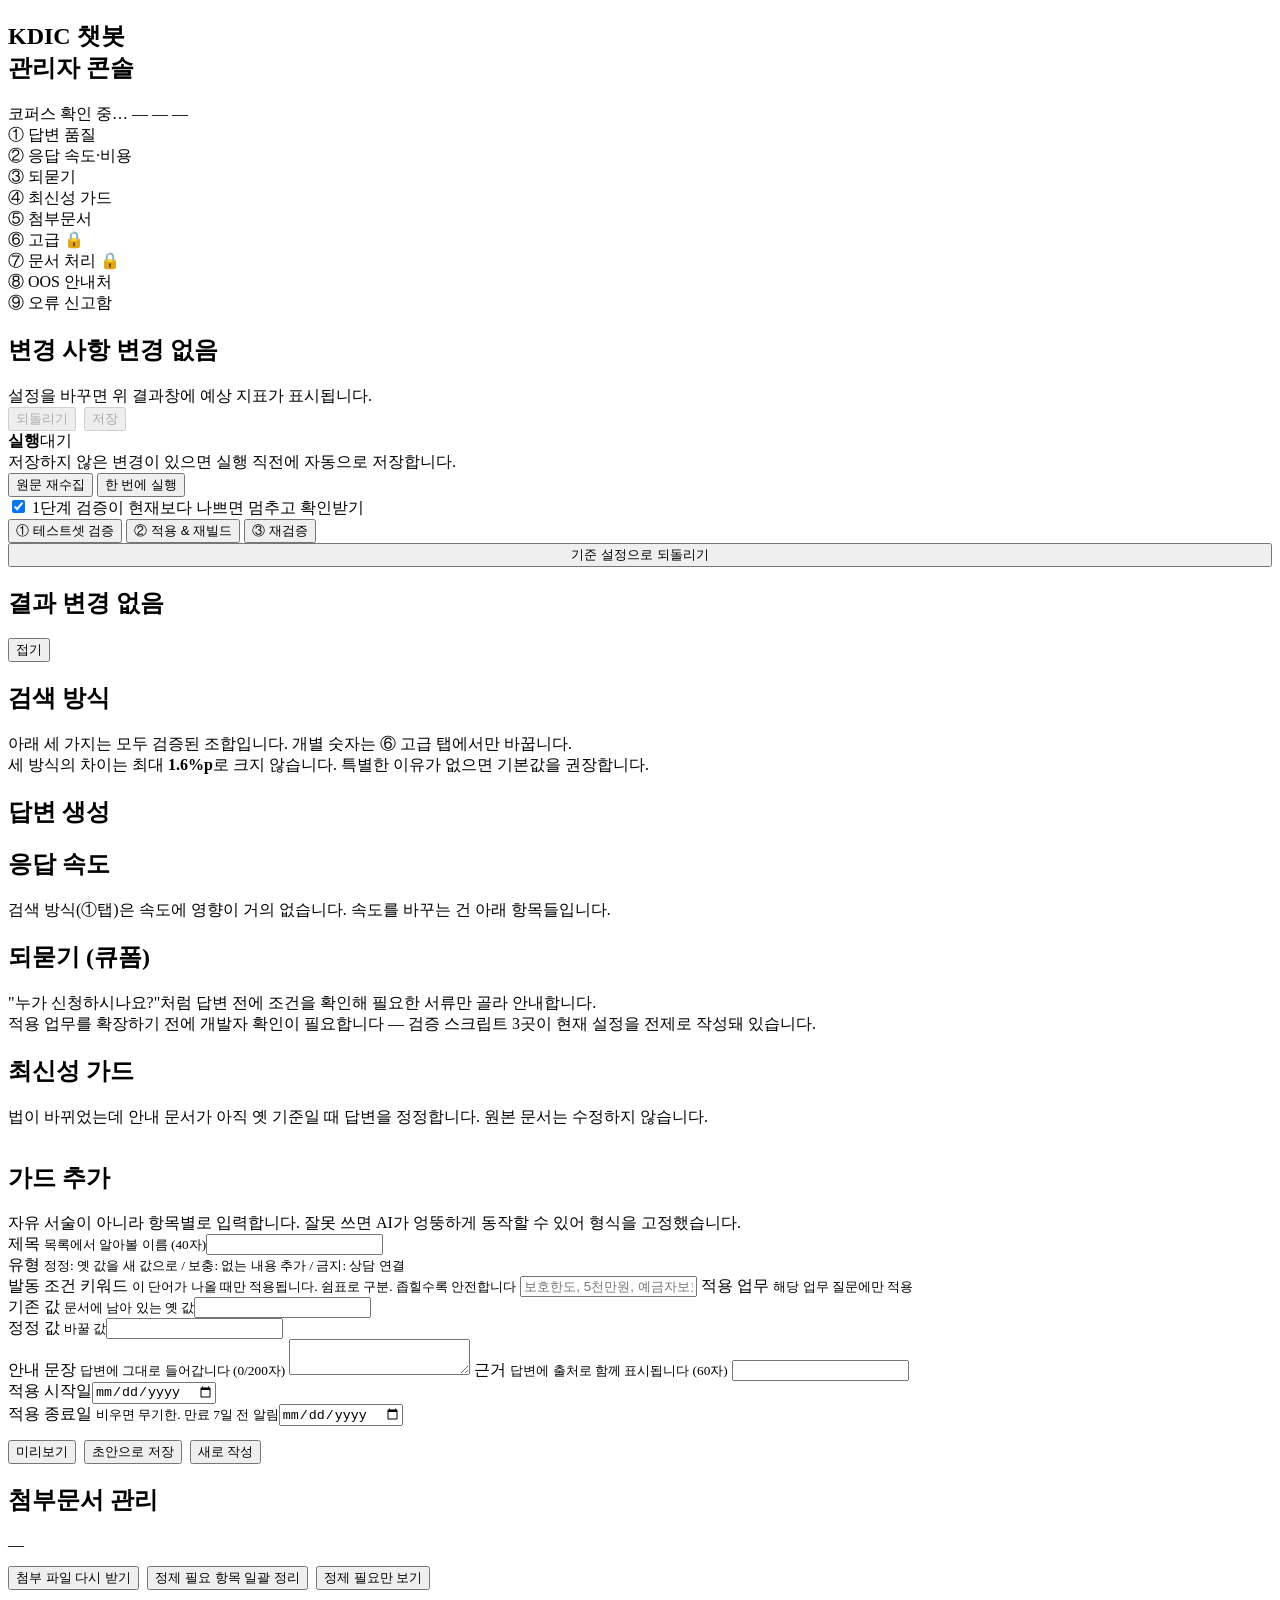
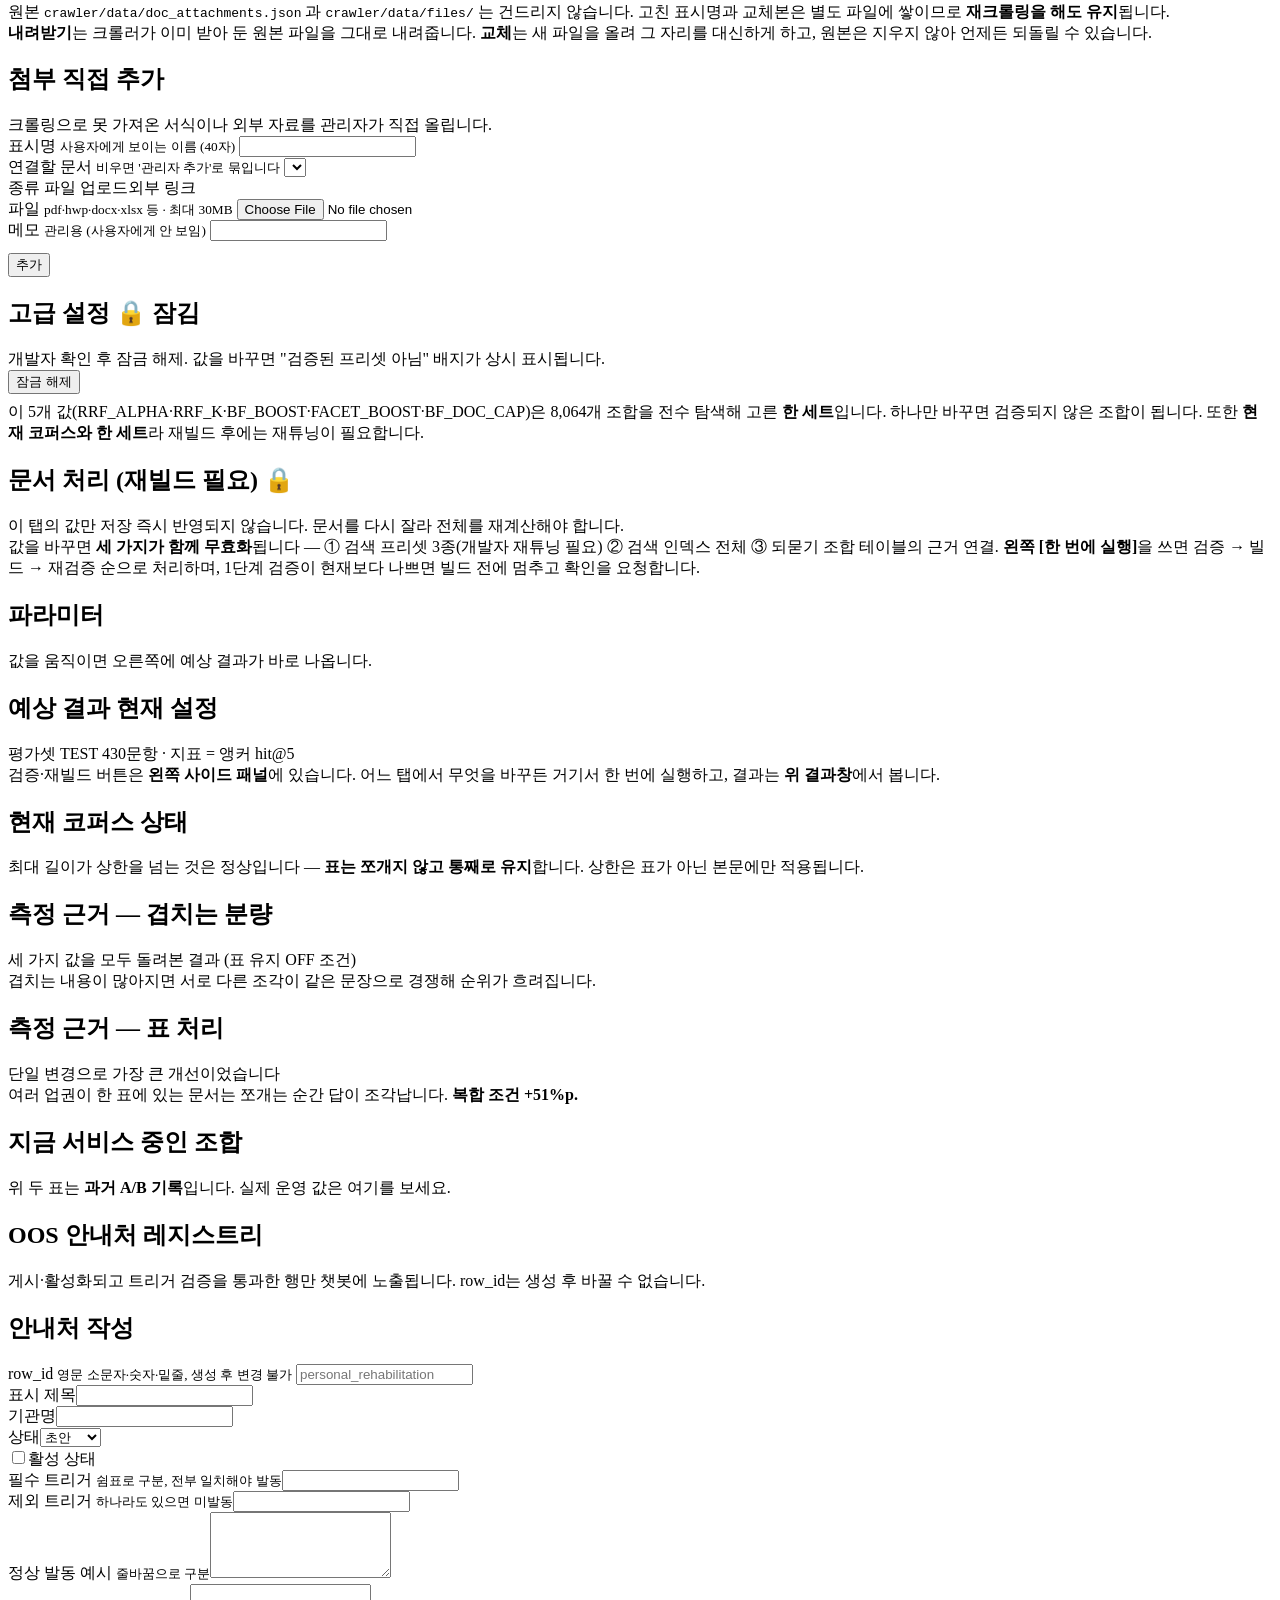
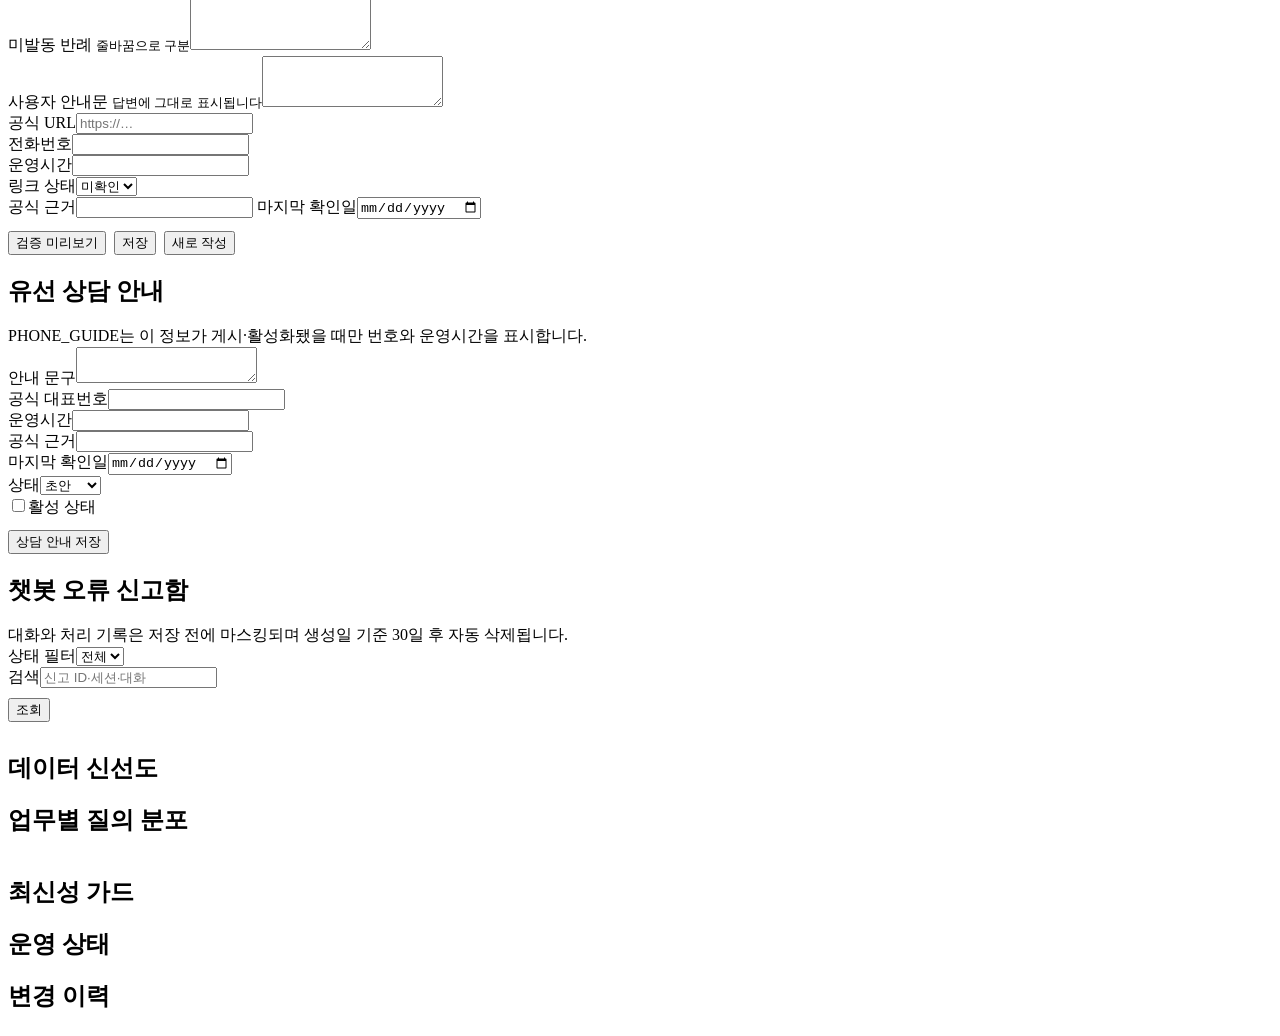
==== admin/static/index.html @ b29eea76 "first commit/ 기존 4MATION dir의 essential 추출" ====
<!DOCTYPE html>
<html lang="ko">
<head>
<meta charset="UTF-8">
<meta name="viewport" content="width=device-width, initial-scale=1">
<title>KDIC 챗봇 관리자 콘솔</title>
<link rel="stylesheet" href="/static/style.css">
</head>
<body>

<div class="shell">

<!-- 좌측 사이드 — 이동 수단(탭)과 조작(저장·실행)을 한 자리에 모은다.
     결과는 오른쪽 위 고정 창에서만 읽는다. 보는 곳과 누르는 곳을 섞지 않는다. -->
<aside class="side">
  <div class="brand">
    <h1>KDIC 챗봇<br>관리자 콘솔</h1>
    <div class="badges">
      <span class="badge" id="bCorpus">코퍼스 확인 중…</span>
      <span class="badge" id="bPreset">—</span>
      <span class="badge" id="bGuard">—</span>
      <span class="badge warn" id="bInsured" style="display:none">부보금융회사 명단 갱신 필요</span>
      <span class="badge" id="bRepo">—</span>
    </div>
  </div>

  <nav class="tabs">
    <div class="tab on" data-p="p1">① 답변 품질</div>
    <div class="tab" data-p="p2">② 응답 속도·비용</div>
    <div class="tab" data-p="p3">③ 되묻기</div>
    <div class="tab" data-p="p4">④ 최신성 가드</div>
    <div class="tab" data-p="p5">⑤ 첨부문서</div>
    <div class="tab lock" data-p="p6">⑥ 고급 🔒</div>
    <div class="tab lock" data-p="p7">⑦ 문서 처리 🔒</div>
    <div class="tab" data-p="p8">⑧ OOS 안내처</div>
    <div class="tab" data-p="p9">⑨ 오류 신고함</div>
  </nav>

  <div class="card side-card" id="chgCard">
    <h2>변경 사항 <span class="badge" id="chgBadge">변경 없음</span></h2>
    <div class="sub" id="chgSub">설정을 바꾸면 위 결과창에 예상 지표가 표시됩니다.</div>
    <div id="chgList" class="chglist"></div>
    <div style="display:flex;gap:8px">
      <button class="btn ghost" id="btnReset" disabled>되돌리기</button>
      <button class="btn" id="btnSave" disabled>저장</button>
    </div>
    <div class="runbox">
      <div class="runhead"><b>실행</b><span class="badge" id="runBadge">대기</span></div>
      <div class="sub" id="runSub">저장하지 않은 변경이 있으면 실행 직전에 자동으로 저장합니다.</div>
      <div class="runmain">
        <button class="btn warn" id="btnCrawl">원문 재수집</button>
        <button class="btn" id="btnChain">한 번에 실행</button>
      </div>
      <div class="note" id="planNote"></div>
      <label class="chk"><input type="checkbox" id="chkGuard" checked>
        <span>1단계 검증이 현재보다 나쁘면 멈추고 확인받기</span></label>
      <div class="runbtns">
        <button class="btn ghost sm" id="btnEval">① 테스트셋 검증</button>
        <button class="btn ghost sm" id="btnApply">② 적용 &amp; 재빌드</button>
        <button class="btn ghost sm" id="btnVerify">③ 재검증</button>
      </div>
      <div class="hint" id="runHint"></div>
    </div>

    <div class="goldenbox">
      <button class="btn ghost sm" id="btnGolden" style="width:100%">기준 설정으로 되돌리기</button>
      <div class="hint" id="goldenHint"></div>
    </div>
  </div>
</aside>

<main class="main">

  <!-- 상단 고정 결과창 — 어느 탭에 있든 지표와 실행 결과가 같은 자리에 남는다. -->
  <section class="resultbar" id="resultBar">
    <div class="rbhead">
      <h2>결과 <span class="badge" id="resBadge">변경 없음</span></h2>
      <span class="rbmeta" id="resMeta"></span>
      <button class="btn ghost sm" id="rbToggle">접기</button>
    </div>
    <table id="projTbl"></table>
    <div id="chgNote"></div>
    <div class="hint" id="accSrc"></div>
    <div class="hint" id="bestHint"></div>
    <div id="jobBox"></div>
  </section>

  <div class="mainbody">
    <div class="panes">
  <!-- ① 답변 품질 -->
  <div class="pane on" id="p1">
    <div class="card">
      <h2>검색 방식</h2>
      <div class="sub">아래 세 가지는 모두 검증된 조합입니다. 개별 숫자는 ⑥ 고급 탭에서만 바꿉니다.</div>
      <div class="presets" id="presetBox"></div>
      <div class="hint">세 방식의 차이는 최대 <b>1.6%p</b>로 크지 않습니다. 특별한 이유가 없으면 기본값을 권장합니다.</div>
    </div>
    <div class="card"><h2>답변 생성</h2><div id="f1"></div></div>
  </div>

  <!-- ② 속도·비용 -->
  <div class="pane" id="p2">
    <div class="card">
      <h2>응답 속도</h2>
      <div class="sub">검색 방식(①탭)은 속도에 영향이 거의 없습니다. 속도를 바꾸는 건 아래 항목들입니다.</div>
      <div id="f2"></div>
      <div class="note" id="latNote"></div>
    </div>
  </div>

  <!-- ③ 되묻기 -->
  <div class="pane" id="p3">
    <div class="card">
      <h2>되묻기 (큐폼)</h2>
      <div class="sub">"누가 신청하시나요?"처럼 답변 전에 조건을 확인해 필요한 서류만 골라 안내합니다.</div>
      <div id="f3"></div>
      <div class="note">적용 업무를 확장하기 전에 개발자 확인이 필요합니다 — 검증 스크립트 3곳이 현재 설정을 전제로 작성돼 있습니다.</div>
    </div>
  </div>

  <!-- ④ 최신성 가드 -->
  <div class="pane" id="p4">
    <div class="card">
      <h2>최신성 가드</h2>
      <div class="sub">법이 바뀌었는데 안내 문서가 아직 옛 기준일 때 답변을 정정합니다. 원본 문서는 수정하지 않습니다.</div>
      <div id="f4"></div>
      <table style="margin-top:14px" id="guardTbl"></table>
      <div class="hint" id="guardHint"></div>
    </div>
    <div class="card form">
      <h2 id="gFormTitle">가드 추가</h2>
      <div class="sub">자유 서술이 아니라 항목별로 입력합니다. 잘못 쓰면 AI가 엉뚱하게 동작할 수 있어 형식을 고정했습니다.</div>
      <input type="hidden" id="gId">
      <div class="grid2">
        <div><label>제목 <small>목록에서 알아볼 이름 (40자)</small><input type="text" id="gTitle" maxlength="40"></label></div>
        <div><label>유형 <small>정정: 옛 값을 새 값으로 / 보충: 없는 내용 추가 / 금지: 상담 연결</small>
          <span class="seg" id="gKind"></span></label></div>
      </div>
      <label>발동 조건 키워드 <small>이 단어가 나올 때만 적용됩니다. 쉼표로 구분. 좁힐수록 안전합니다</small>
        <input type="text" id="gTriggers" placeholder="보호한도, 5천만원, 예금자보호"></label>
      <label>적용 업무 <small>해당 업무 질문에만 적용</small><div class="chips" id="gBiz"></div></label>
      <div class="grid2" id="gValRow">
        <div><label>기존 값 <small>문서에 남아 있는 옛 값</small><input type="text" id="gOld" maxlength="30"></label></div>
        <div><label>정정 값 <small>바꿀 값</small><input type="text" id="gNew" maxlength="30"></label></div>
      </div>
      <label>안내 문장 <small>답변에 그대로 들어갑니다 (<span id="gLen">0</span>/200자)</small>
        <textarea id="gStmt" rows="2" maxlength="200"></textarea></label>
      <label>근거 <small>답변에 출처로 함께 표시됩니다 (60자)</small>
        <input type="text" id="gSrc" maxlength="60"></label>
      <div class="grid2">
        <div><label>적용 시작일<input type="date" id="gStart"></label></div>
        <div><label>적용 종료일 <small>비우면 무기한. 만료 7일 전 알림</small><input type="date" id="gEnd"></label></div>
      </div>
      <div id="gErr"></div>
      <div style="margin-top:14px;display:flex;gap:8px;flex-wrap:wrap">
        <button class="btn ghost" id="gPreview">미리보기</button>
        <button class="btn" id="gSave">초안으로 저장</button>
        <button class="btn ghost" id="gClear">새로 작성</button>
      </div>
      <div id="gPrev"></div>
    </div>
  </div>

  <!-- ⑤ 첨부문서 -->
  <div class="pane" id="p5">
    <div class="card">
      <h2>첨부문서 관리</h2>
      <div class="sub" id="attSub">—</div>
      <div id="attNote"></div>
      <div style="margin-top:12px;display:flex;gap:8px;flex-wrap:wrap">
        <button class="btn warn sm" id="btnFetchFiles">첨부 파일 다시 받기</button>
        <button class="btn ghost sm" id="attClean">정제 필요 항목 일괄 정리</button>
        <button class="btn ghost sm" id="attToggleDirty">정제 필요만 보기</button>
      </div>
      <div id="attFetchNote"></div>
      <input type="file" id="repFile" style="display:none">
      <div id="attTbl" style="margin-top:12px"></div>
      <div class="hint">원본 <code>crawler/data/doc_attachments.json</code> 과
        <code>crawler/data/files/</code> 는 건드리지 않습니다. 고친 표시명과 교체본은 별도 파일에
        쌓이므로 <b>재크롤링을 해도 유지</b>됩니다.<br>
        <b>내려받기</b>는 크롤러가 이미 받아 둔 원본 파일을 그대로 내려줍니다.
        <b>교체</b>는 새 파일을 올려 그 자리를 대신하게 하고, 원본은 지우지 않아 언제든 되돌릴 수 있습니다.</div>
    </div>

    <div class="card form">
      <h2>첨부 직접 추가</h2>
      <div class="sub">크롤링으로 못 가져온 서식이나 외부 자료를 관리자가 직접 올립니다.</div>
      <div class="grid2">
        <div><label>표시명 <small>사용자에게 보이는 이름 (40자)</small>
          <input type="text" id="axLabel" maxlength="40"></label></div>
        <div><label>연결할 문서 <small>비우면 '관리자 추가'로 묶입니다</small>
          <select id="axDoc"></select></label></div>
      </div>
      <label>종류<span class="seg" id="axKind">
        <span class="on" data-v="file">파일 업로드</span><span data-v="url">외부 링크</span></span></label>
      <div id="axFileRow"><label>파일 <small>pdf·hwp·docx·xlsx 등 · 최대 30MB</small>
        <input type="file" id="axFile"></label><div id="axUp"></div></div>
      <div id="axUrlRow" style="display:none"><label>주소
        <input type="text" id="axUrl" placeholder="https://…"></label></div>
      <label>메모 <small>관리용 (사용자에게 안 보임)</small>
        <input type="text" id="axNote" maxlength="100"></label>
      <div id="axErr"></div>
      <div style="margin-top:12px"><button class="btn" id="axSave">추가</button></div>
    </div>

    <div class="card form" style="display:none" aria-hidden="true">
      <h2>이전 타기관 안내 사전 (사용 중지)</h2>
      <div class="sub">소관이 아닌 질문에 안내할 기관·연락처입니다. 여기에 없는 주제는 자동으로 일반 거절 문구로 내려갑니다.</div>
      <table id="linkTbl"></table>
      <div class="grid2" style="margin-top:14px">
        <div><label>기관·제도 이름<input type="text" id="lkTitle" maxlength="40"></label></div>
        <div><label>담당 기관<input type="text" id="lkOrg" maxlength="40"></label></div>
      </div>
      <div class="grid2">
        <div><label>주소<input type="text" id="lkUrl" placeholder="https://…"></label></div>
        <div><label>전화번호<input type="text" id="lkPhone" placeholder="1600-5500"></label></div>
      </div>
      <label>발동 키워드 <small>이 단어가 나오면 이 안내처를 제시합니다. 쉼표로 구분</small>
        <input type="text" id="lkKw" placeholder="워크아웃, 신용회복"></label>
      <label>적용 업무 <small>비우면 전 업무</small><div class="chips" id="lkBiz"></div></label>
      <label>메모<input type="text" id="lkNote" maxlength="120"></label>
      <input type="hidden" id="lkId">
      <div id="lkErr"></div>
      <div style="margin-top:12px;display:flex;gap:8px">
        <button class="btn" id="lkSave">저장</button>
        <button class="btn ghost" id="lkClear">새로 작성</button>
      </div>
      <div class="hint">주소·전화번호는 <b>크롤링 원문에 실재하는 값</b>만 넣으세요. 답변에 그대로 나갑니다.</div>
    </div>
  </div>

  <!-- ⑥ 고급 -->
  <div class="pane" id="p6">
    <div class="card">
      <h2>고급 설정 🔒 <span class="badge" id="advLock">잠김</span></h2>
      <div class="sub">개발자 확인 후 잠금 해제. 값을 바꾸면 "검증된 프리셋 아님" 배지가 상시 표시됩니다.</div>
      <button class="btn ghost sm" id="advToggle">잠금 해제</button>
      <div id="f6" style="margin-top:8px"></div>
      <div class="note bad">
        이 5개 값(RRF_ALPHA·RRF_K·BF_BOOST·FACET_BOOST·BF_DOC_CAP)은 8,064개 조합을 전수 탐색해 고른 <b>한 세트</b>입니다.
        하나만 바꾸면 검증되지 않은 조합이 됩니다. 또한 <b>현재 코퍼스와 한 세트</b>라 재빌드 후에는 재튜닝이 필요합니다.
      </div>
    </div>
  </div>

  <!-- ⑦ 문서 처리 -->
  <div class="pane" id="p7">
    <div class="card">
      <h2>문서 처리 (재빌드 필요) 🔒</h2>
      <div class="sub">이 탭의 값만 저장 즉시 반영되지 않습니다. 문서를 다시 잘라 전체를 재계산해야 합니다.</div>
      <div class="note bad">
        값을 바꾸면 <b>세 가지가 함께 무효화</b>됩니다 —
        ① 검색 프리셋 3종(개발자 재튜닝 필요) ② 검색 인덱스 전체 ③ 되묻기 조합 테이블의 근거 연결.
        <b>왼쪽 [한 번에 실행]</b>을 쓰면 검증 → 빌드 → 재검증 순으로 처리하며,
        1단계 검증이 현재보다 나쁘면 빌드 전에 멈추고 확인을 요청합니다.
      </div>
      <div id="preflight"></div>
    </div>
    <div class="split">
      <div class="card" style="margin:0">
        <h2>파라미터</h2>
        <div class="sub">값을 움직이면 오른쪽에 예상 결과가 바로 나옵니다.</div>
        <div id="f7"></div>
        <div class="hint" id="crawlHint"></div>
      </div>
      <div class="card" style="margin:0">
        <h2>예상 결과 <span class="badge" id="evTag">현재 설정</span></h2>
        <div class="sub">평가셋 TEST 430문항 · 지표 = 앵커 hit@5</div>
        <table id="cmpTbl"></table>
        <div id="evNote"></div>
        <div class="hint" id="evSrc"></div>
        <div class="hint">검증·재빌드 버튼은 <b>왼쪽 사이드 패널</b>에 있습니다.
          어느 탭에서 무엇을 바꾸든 거기서 한 번에 실행하고, 결과는 <b>위 결과창</b>에서 봅니다.</div>
      </div>
    </div>
    <div class="card">
      <h2>현재 코퍼스 상태</h2>
      <div class="kpi" id="corpusKpi"></div>
      <div class="hint">최대 길이가 상한을 넘는 것은 정상입니다 — <b>표는 쪼개지 않고 통째로 유지</b>합니다. 상한은 표가 아닌 본문에만 적용됩니다.</div>
    </div>
    <div class="split">
      <div class="card" style="margin:0">
        <h2>측정 근거 — 겹치는 분량</h2>
        <div class="sub">세 가지 값을 모두 돌려본 결과 (표 유지 OFF 조건)</div>
        <table id="evOv"></table>
        <div class="hint">겹치는 내용이 많아지면 서로 다른 조각이 같은 문장으로 경쟁해 순위가 흐려집니다.</div>
      </div>
      <div class="card" style="margin:0">
        <h2>측정 근거 — 표 처리</h2>
        <div class="sub">단일 변경으로 가장 큰 개선이었습니다</div>
        <table id="evTbl"></table>
        <div class="hint">여러 업권이 한 표에 있는 문서는 쪼개는 순간 답이 조각납니다. <b>복합 조건 +51%p.</b></div>
      </div>
    </div>
    <div class="card">
      <h2>지금 서비스 중인 조합</h2>
      <div class="sub">위 두 표는 <b>과거 A/B 기록</b>입니다. 실제 운영 값은 여기를 보세요.</div>
      <div id="evLive"></div>
    </div>
  </div>

  <!-- ⑧ OOS 안내처 -->
  <div class="pane" id="p8">
    <div class="card">
      <h2>OOS 안내처 레지스트리</h2>
      <div class="sub">게시·활성화되고 트리거 검증을 통과한 행만 챗봇에 노출됩니다. row_id는 생성 후 바꿀 수 없습니다.</div>
      <table id="rfTbl"></table>
    </div>
    <div class="card form">
      <h2 id="rfTitle">안내처 작성</h2>
      <div class="grid2">
        <div><label>row_id <small>영문 소문자·숫자·밑줄, 생성 후 변경 불가</small>
          <input type="text" id="rfId" placeholder="personal_rehabilitation"></label></div>
        <div><label>표시 제목<input type="text" id="rfName" maxlength="100"></label></div>
      </div>
      <div class="grid2">
        <div><label>기관명<input type="text" id="rfOrg" maxlength="100"></label></div>
        <div><label>상태<select id="rfStatus"><option value="draft">초안</option><option value="published">게시</option><option value="disabled">비활성</option></select></label></div>
      </div>
      <label class="chk"><input type="checkbox" id="rfActive"><span>활성 상태</span></label>
      <div class="grid2">
        <div><label>필수 트리거 <small>쉼표로 구분, 전부 일치해야 발동</small><input type="text" id="rfRequired"></label></div>
        <div><label>제외 트리거 <small>하나라도 있으면 미발동</small><input type="text" id="rfExcluded"></label></div>
      </div>
      <div class="grid2">
        <div><label>정상 발동 예시 <small>줄바꿈으로 구분</small><textarea id="rfPositive" rows="4"></textarea></label></div>
        <div><label>미발동 반례 <small>줄바꿈으로 구분</small><textarea id="rfNegative" rows="4"></textarea></label></div>
      </div>
      <label>사용자 안내문 <small>답변에 그대로 표시됩니다</small><textarea id="rfMessage" rows="3"></textarea></label>
      <div class="grid2">
        <div><label>공식 URL<input type="text" id="rfUrl" placeholder="https://…"></label></div>
        <div><label>전화번호<input type="text" id="rfPhone"></label></div>
      </div>
      <div class="grid2">
        <div><label>운영시간<input type="text" id="rfHours"></label></div>
        <div><label>링크 상태<select id="rfLinkState"><option value="unknown">미확인</option><option value="ok">정상</option><option value="bad">이상</option></select></label></div>
      </div>
      <label>공식 근거<input type="text" id="rfEvidence"></label>
      <label>마지막 확인일<input type="date" id="rfVerified"></label>
      <div id="rfErr"></div><div id="rfPreview"></div>
      <div style="margin-top:12px;display:flex;gap:8px">
        <button class="btn ghost" id="rfPreviewBtn">검증 미리보기</button>
        <button class="btn" id="rfSave">저장</button>
        <button class="btn ghost" id="rfClear">새로 작성</button>
      </div>
    </div>
    <div class="card form">
      <h2>유선 상담 안내</h2>
      <div class="sub">PHONE_GUIDE는 이 정보가 게시·활성화됐을 때만 번호와 운영시간을 표시합니다.</div>
      <label>안내 문구<textarea id="pgMessage" rows="2"></textarea></label>
      <div class="grid2">
        <div><label>공식 대표번호<input type="text" id="pgPhone"></label></div>
        <div><label>운영시간<input type="text" id="pgHours"></label></div>
      </div>
      <label>공식 근거<input type="text" id="pgEvidence"></label>
      <div class="grid2">
        <div><label>마지막 확인일<input type="date" id="pgVerified"></label></div>
        <div><label>상태<select id="pgStatus"><option value="draft">초안</option><option value="published">게시</option><option value="disabled">비활성</option></select></label></div>
      </div>
      <label class="chk"><input type="checkbox" id="pgActive"><span>활성 상태</span></label>
      <div id="pgErr"></div><button class="btn" id="pgSave" style="margin-top:12px">상담 안내 저장</button>
    </div>
  </div>

  <!-- ⑨ 오류 신고함 -->
  <div class="pane" id="p9">
    <div class="card">
      <h2>챗봇 오류 신고함</h2>
      <div class="sub">대화와 처리 기록은 저장 전에 마스킹되며 생성일 기준 30일 후 자동 삭제됩니다.</div>
      <div class="grid2">
        <div><label>상태 필터<select id="rpFilter"><option value="">전체</option></select></label></div>
        <div><label>검색<input type="text" id="rpQuery" placeholder="신고 ID·세션·대화"></label></div>
      </div>
      <div style="margin:10px 0"><button class="btn ghost sm" id="rpSearch">조회</button></div>
      <table id="rpTbl"></table>
    </div>
    <div class="card form" id="rpDetail" style="display:none">
      <h2>신고 상세 <span class="badge" id="rpId">—</span></h2>
      <div id="rpMeta" class="sub"></div>
      <div class="grid2">
        <div><label>처리 상태<select id="rpStatus"></select></label></div>
        <div><label>담당자<input type="text" id="rpAssignee"></label></div>
      </div>
      <label>중복 기준 신고 ID<input type="text" id="rpDuplicate" placeholder="상태가 ‘중복’일 때 원본 신고 ID"></label>
      <label>관리자 메모<textarea id="rpNote" rows="2"></textarea></label>
      <button class="btn" id="rpSave" style="margin:10px 0">처리 내용 저장</button>
      <h2>마스킹된 대화·처리 기록</h2>
      <pre class="log" id="rpPayload"></pre>
      <h2 style="margin-top:12px">관리자 메모 이력</h2>
      <div id="rpNotes"></div>
    </div>
  </div>
    </div>

    <div class="info">
  <div class="card">
    <h2>데이터 신선도</h2>
    <div id="fresh"></div>
  </div>

  <div class="card">
    <h2>업무별 질의 분포</h2>
    <table id="bizTbl"></table>
    <div class="hint" id="bizHint"></div>
  </div>

  <div class="card">
    <h2>최신성 가드</h2>
    <div id="guardStat"></div>
  </div>

  <div class="card">
    <h2>운영 상태</h2>
    <div id="health"></div>
  </div>

  <div class="card">
    <h2>변경 이력</h2>
    <table id="histTbl"></table>
  </div>
    </div>
  </div>
</main>

</div>

<div class="toast" id="toast"></div>
<script src="/static/app.js"></script>
</body>
</html>
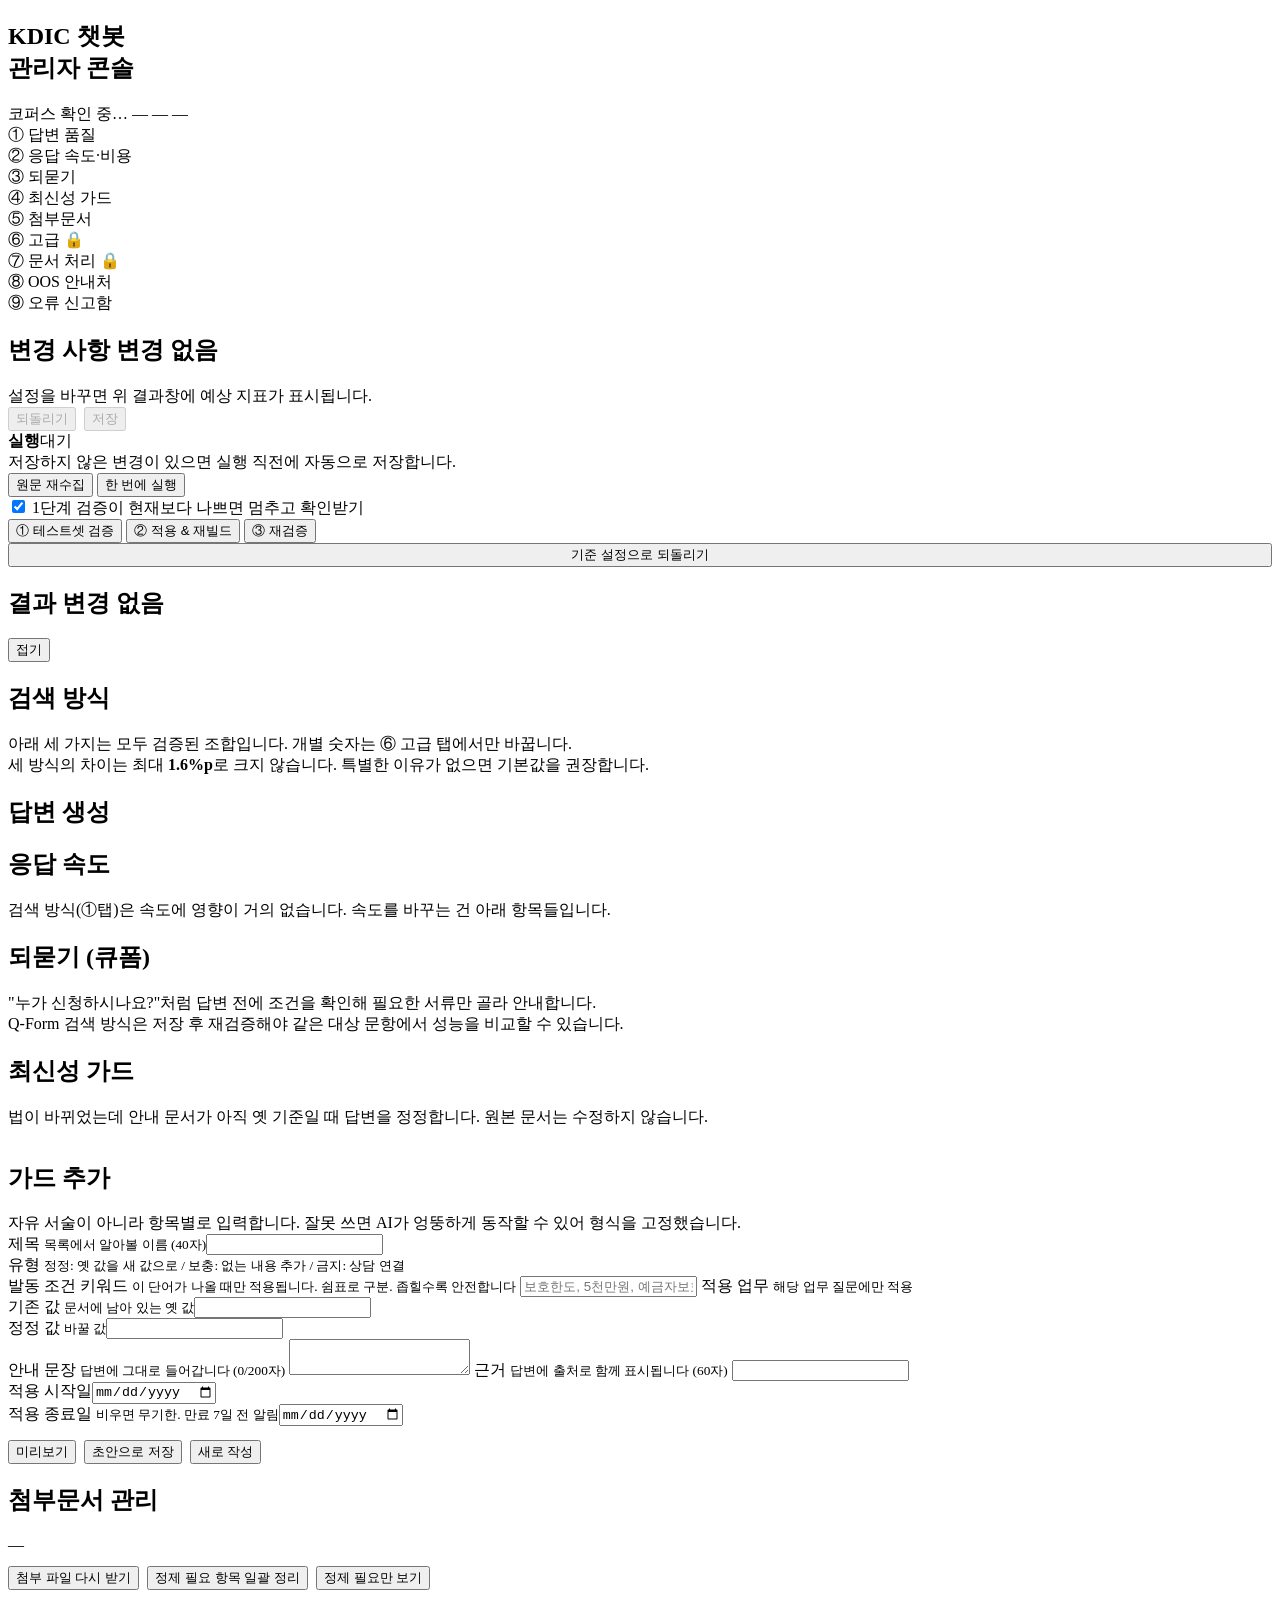
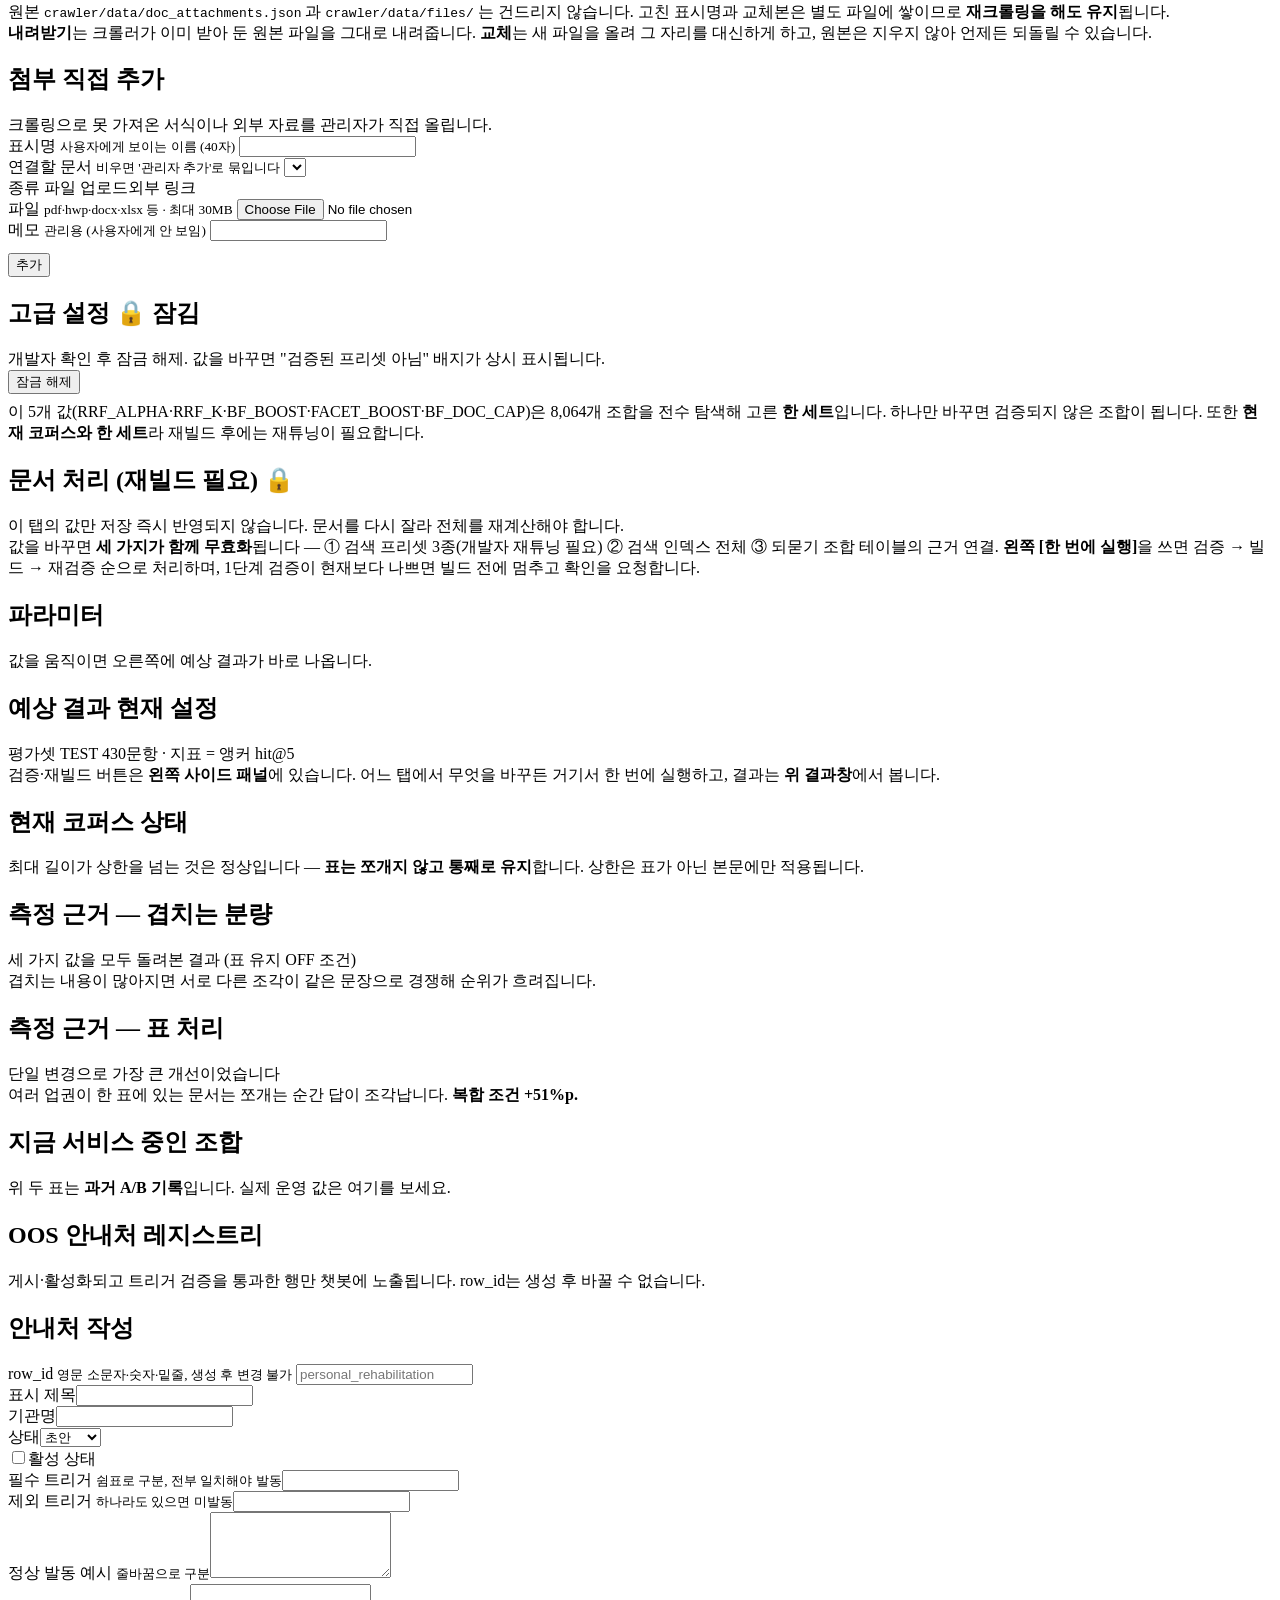
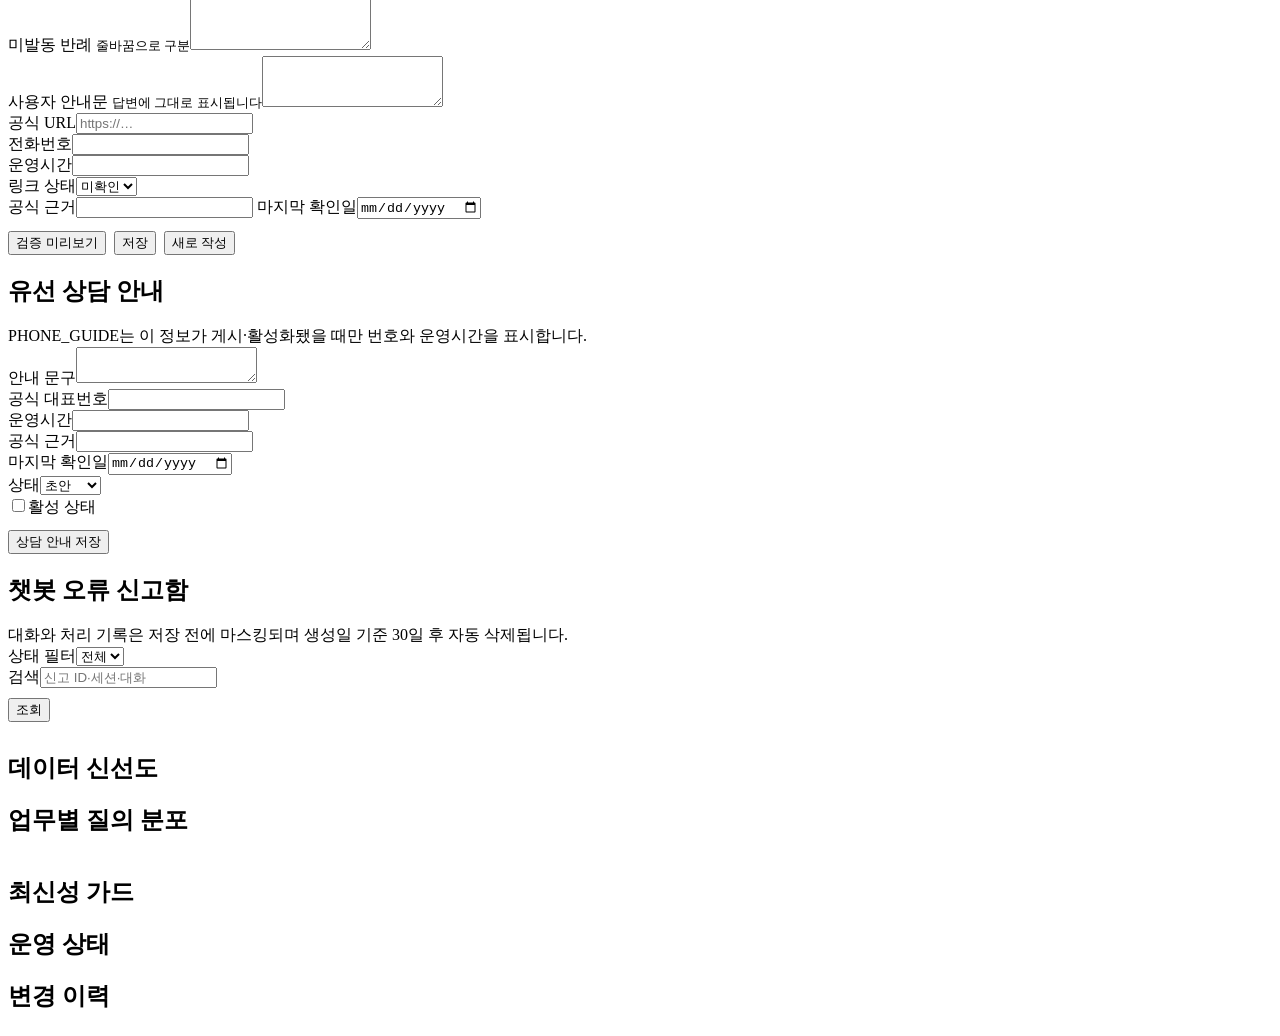
==== commit a4da816f: "feat(admin): display Q-Form evaluation results and status" ====
--- a/admin/static/index.html
+++ b/admin/static/index.html
@@ -114,7 +114,7 @@
       <h2>되묻기 (큐폼)</h2>
       <div class="sub">"누가 신청하시나요?"처럼 답변 전에 조건을 확인해 필요한 서류만 골라 안내합니다.</div>
       <div id="f3"></div>
-      <div class="note">적용 업무를 확장하기 전에 개발자 확인이 필요합니다 — 검증 스크립트 3곳이 현재 설정을 전제로 작성돼 있습니다.</div>
+      <div class="note" id="qformEvalNote">Q-Form 검색 방식은 저장 후 재검증해야 같은 대상 문항에서 성능을 비교할 수 있습니다.</div>
     </div>
   </div>
 
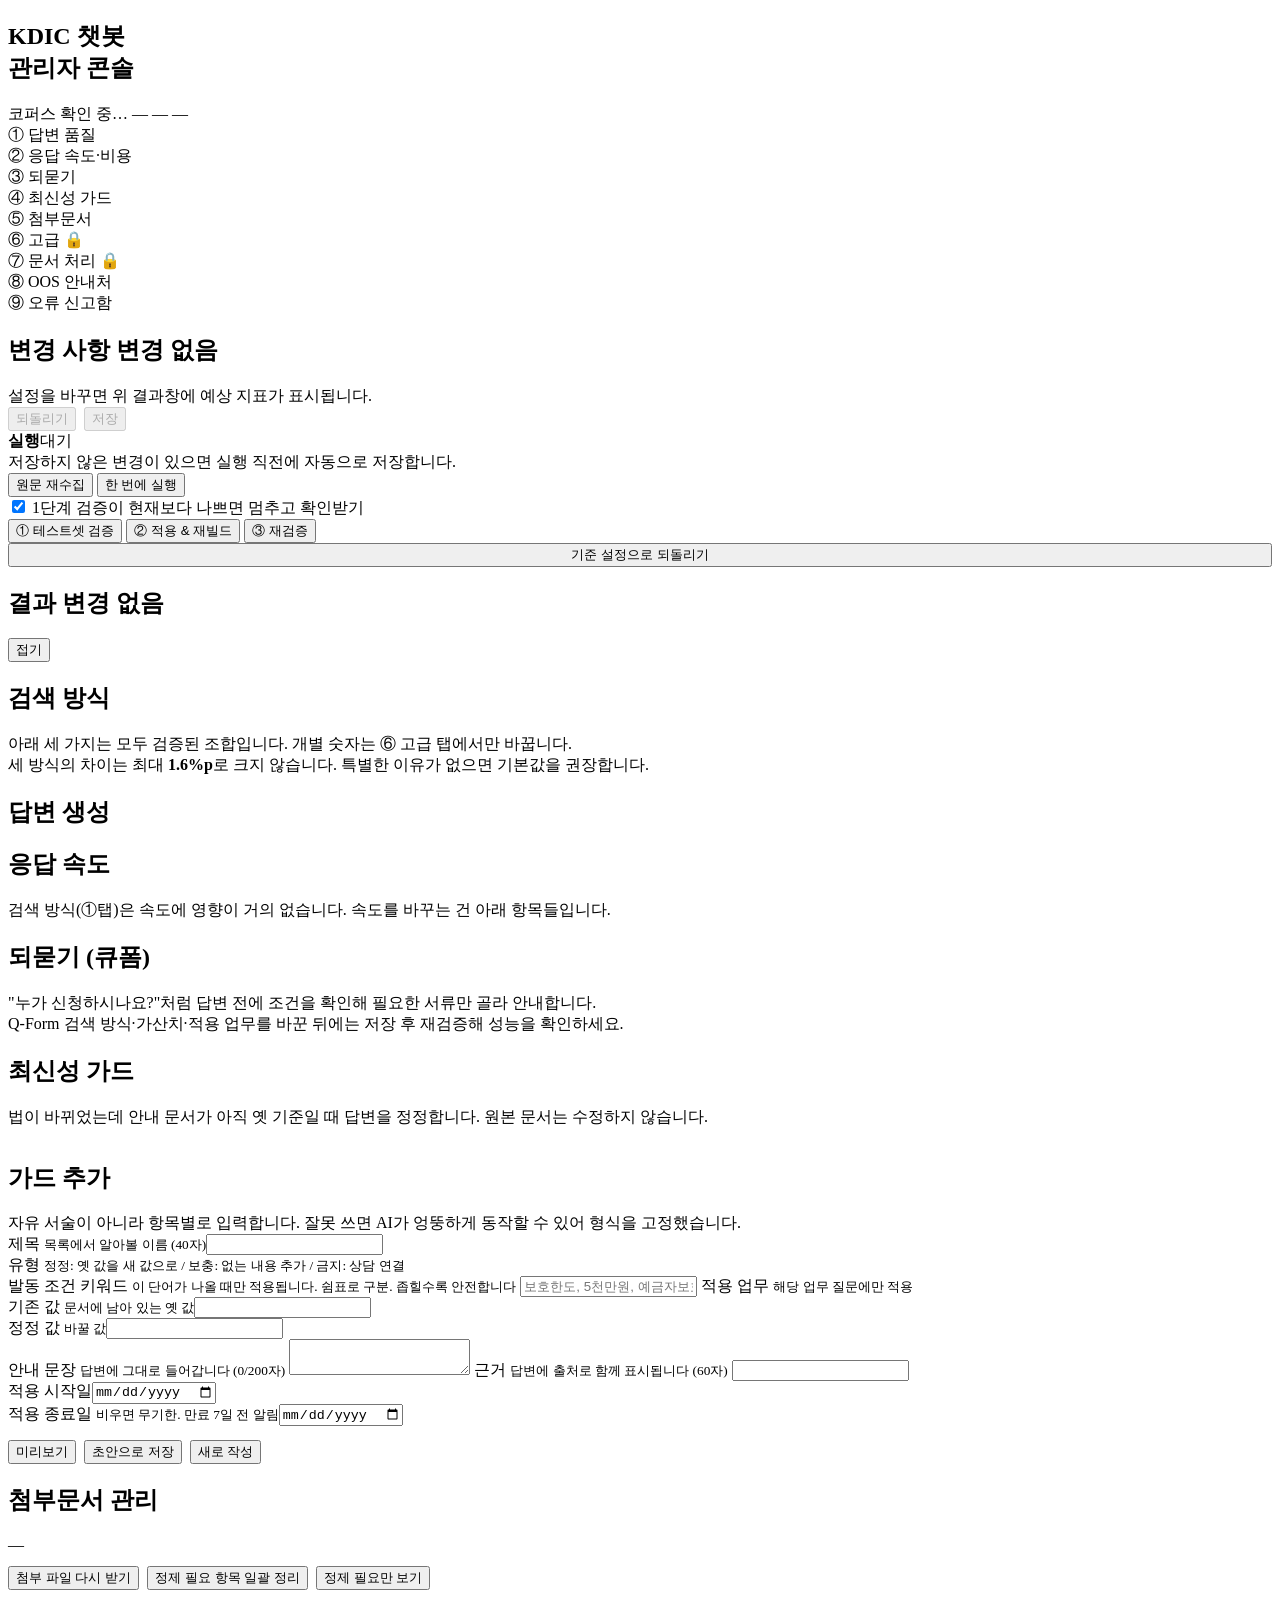
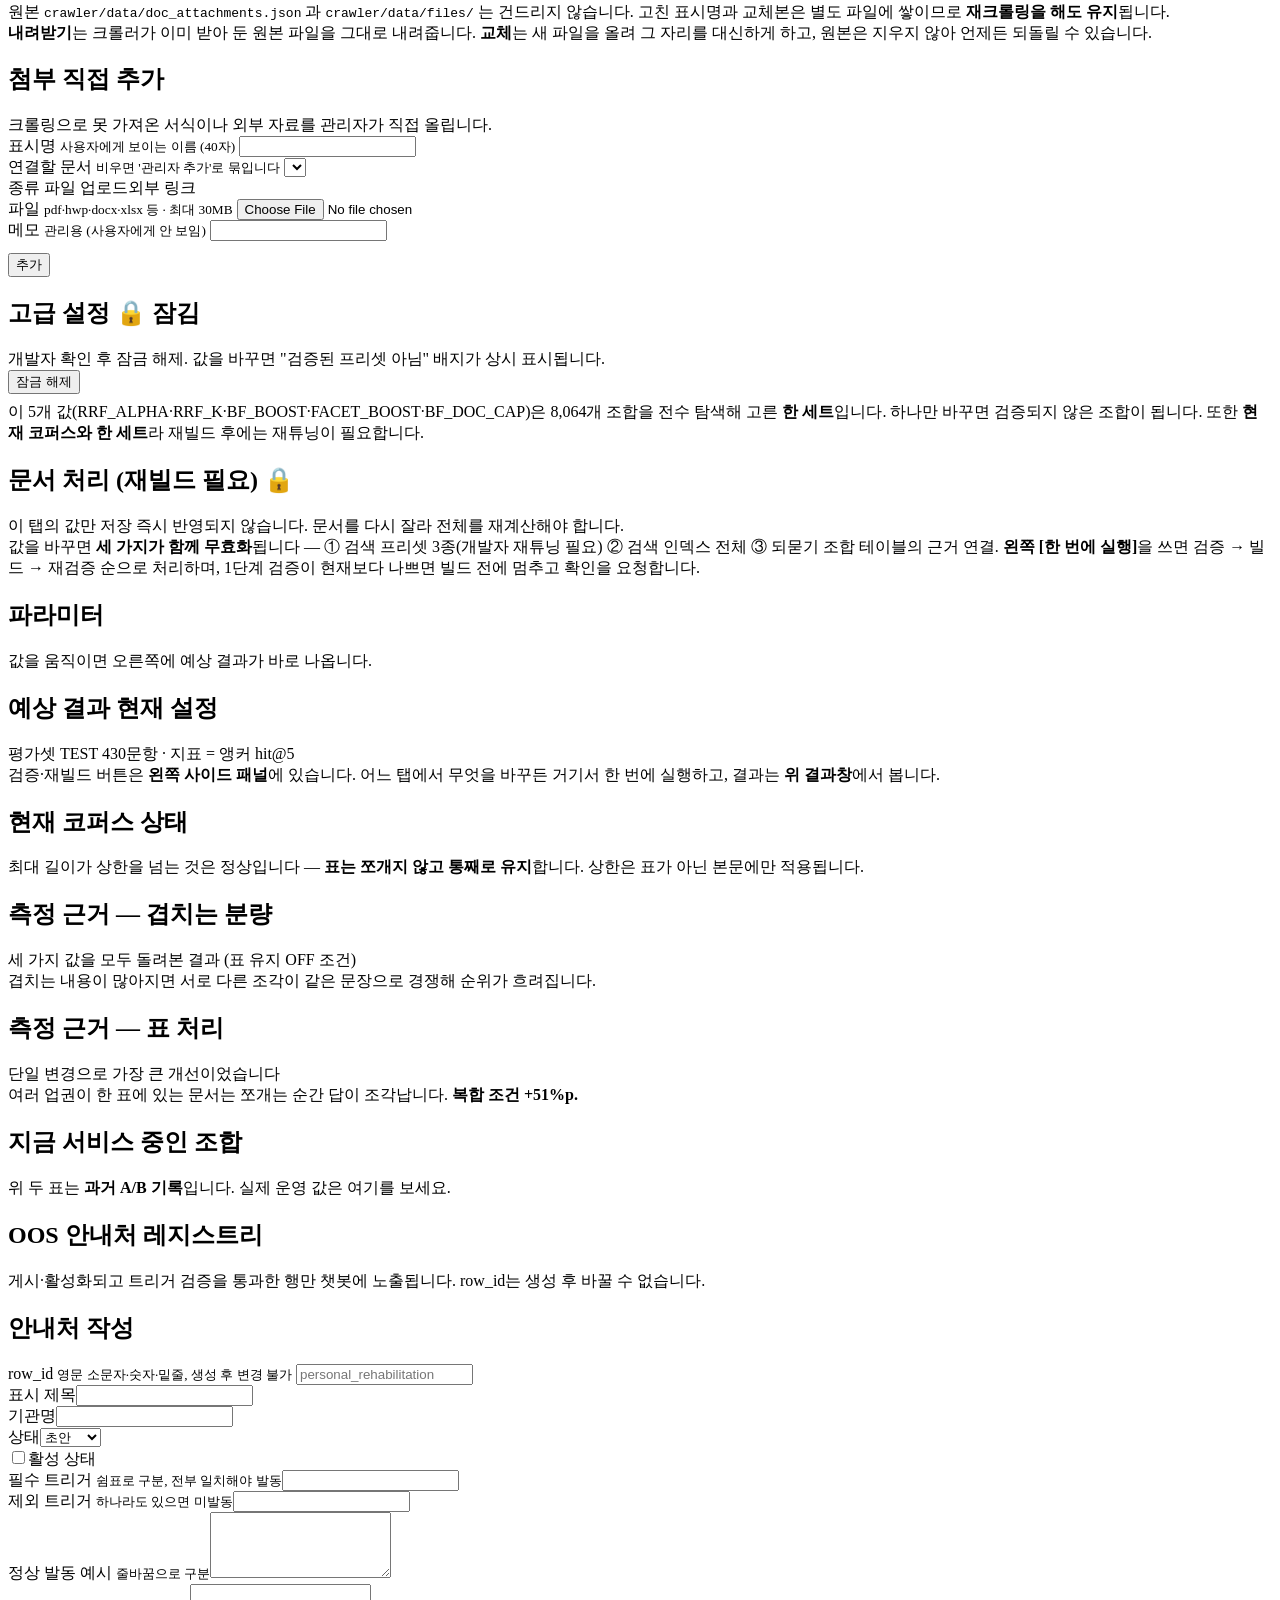
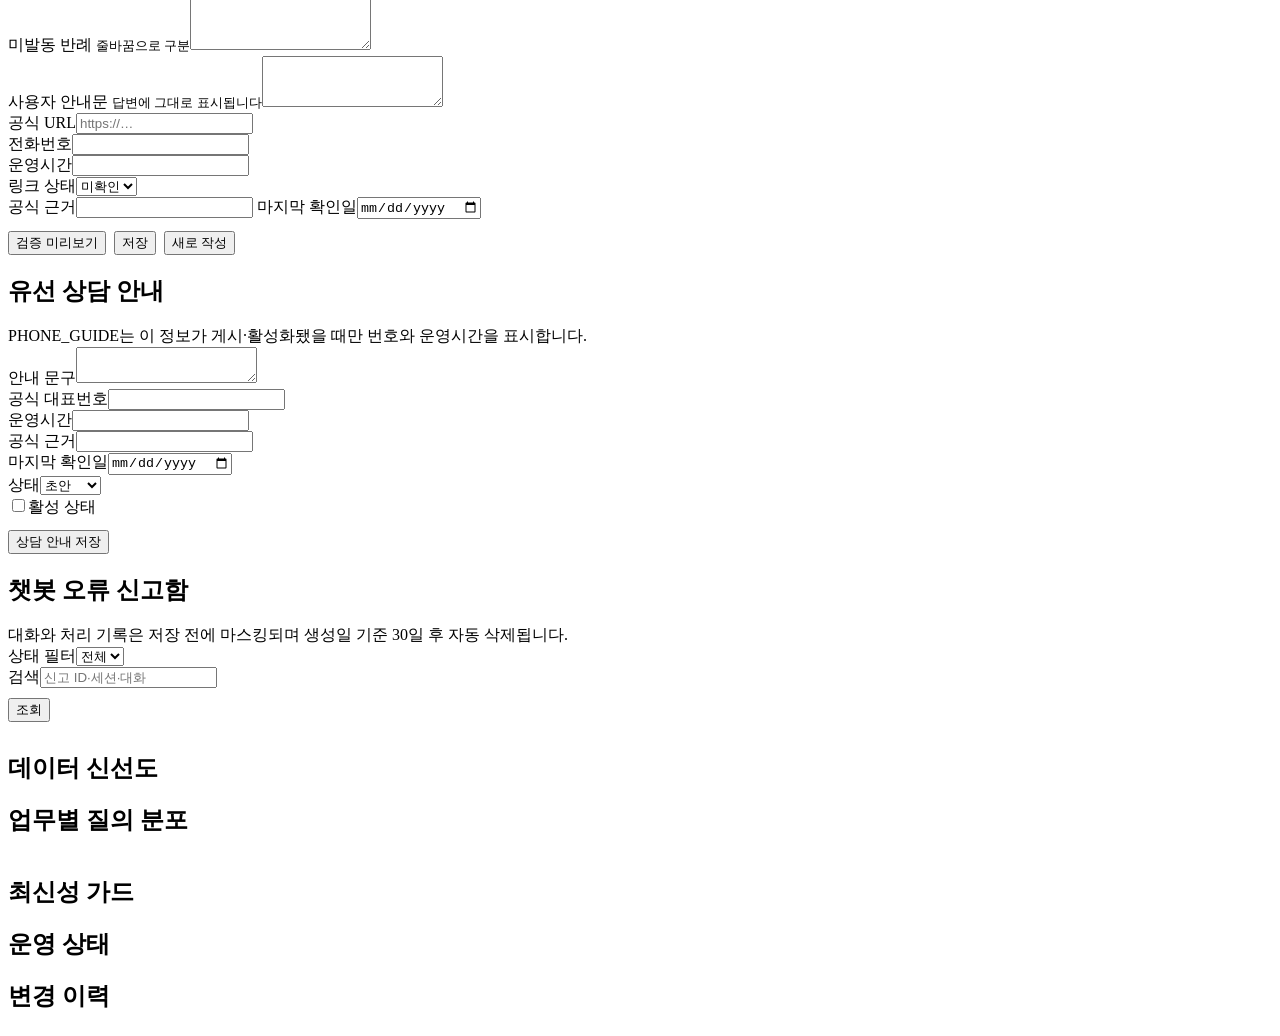
==== commit 6f8475c7: "Merge dev into ukkhnn and reconcile Q-Form evaluation" ====
--- a/admin/static/index.html
+++ b/admin/static/index.html
@@ -114,7 +114,8 @@
       <h2>되묻기 (큐폼)</h2>
       <div class="sub">"누가 신청하시나요?"처럼 답변 전에 조건을 확인해 필요한 서류만 골라 안내합니다.</div>
       <div id="f3"></div>
-      <div class="note" id="qformEvalNote">Q-Form 검색 방식은 저장 후 재검증해야 같은 대상 문항에서 성능을 비교할 수 있습니다.</div>
+      <div id="qformWire"></div>
+      <div class="note">Q-Form 검색 방식·가산치·적용 업무를 바꾼 뒤에는 저장 후 재검증해 성능을 확인하세요.</div>
     </div>
   </div>
 
@@ -277,6 +278,7 @@
       <h2>현재 코퍼스 상태</h2>
       <div class="kpi" id="corpusKpi"></div>
       <div class="hint">최대 길이가 상한을 넘는 것은 정상입니다 — <b>표는 쪼개지 않고 통째로 유지</b>합니다. 상한은 표가 아닌 본문에만 적용됩니다.</div>
+      <div id="qformCorpus"></div>
     </div>
     <div class="split">
       <div class="card" style="margin:0">
